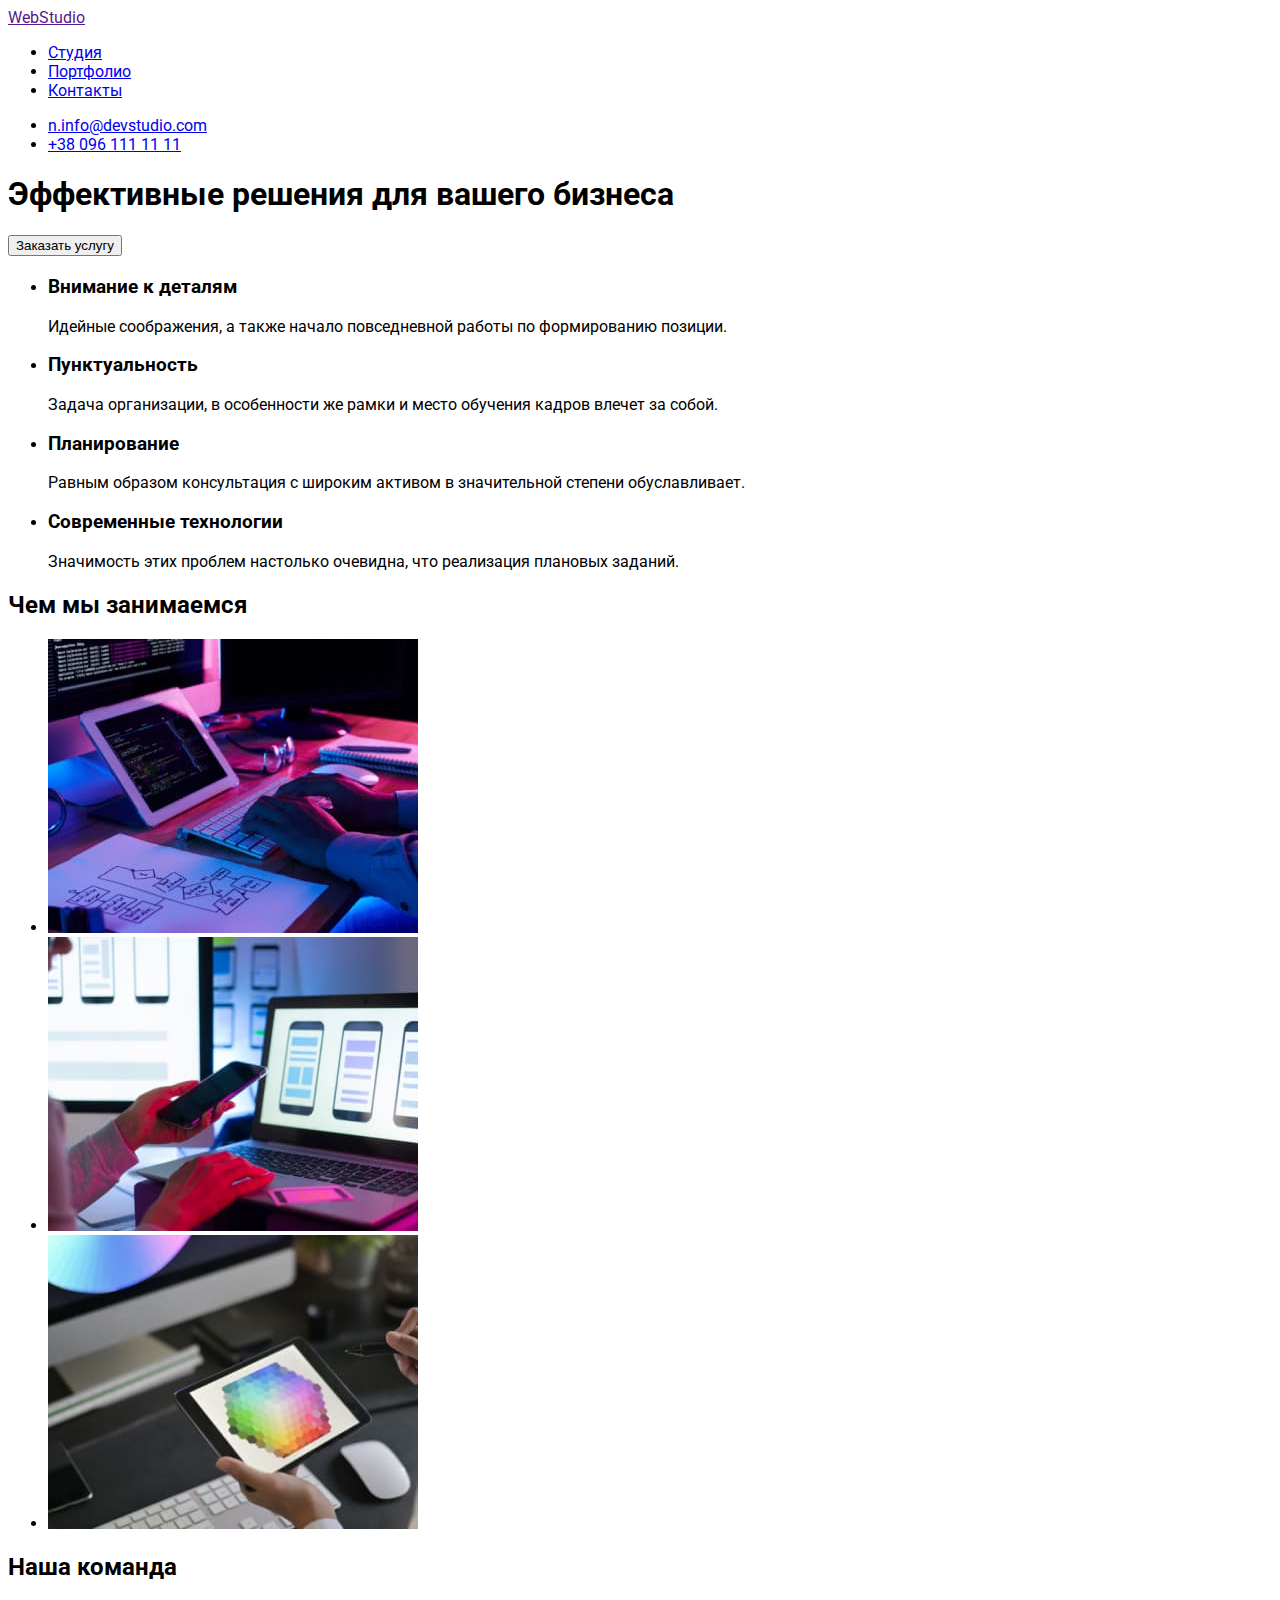
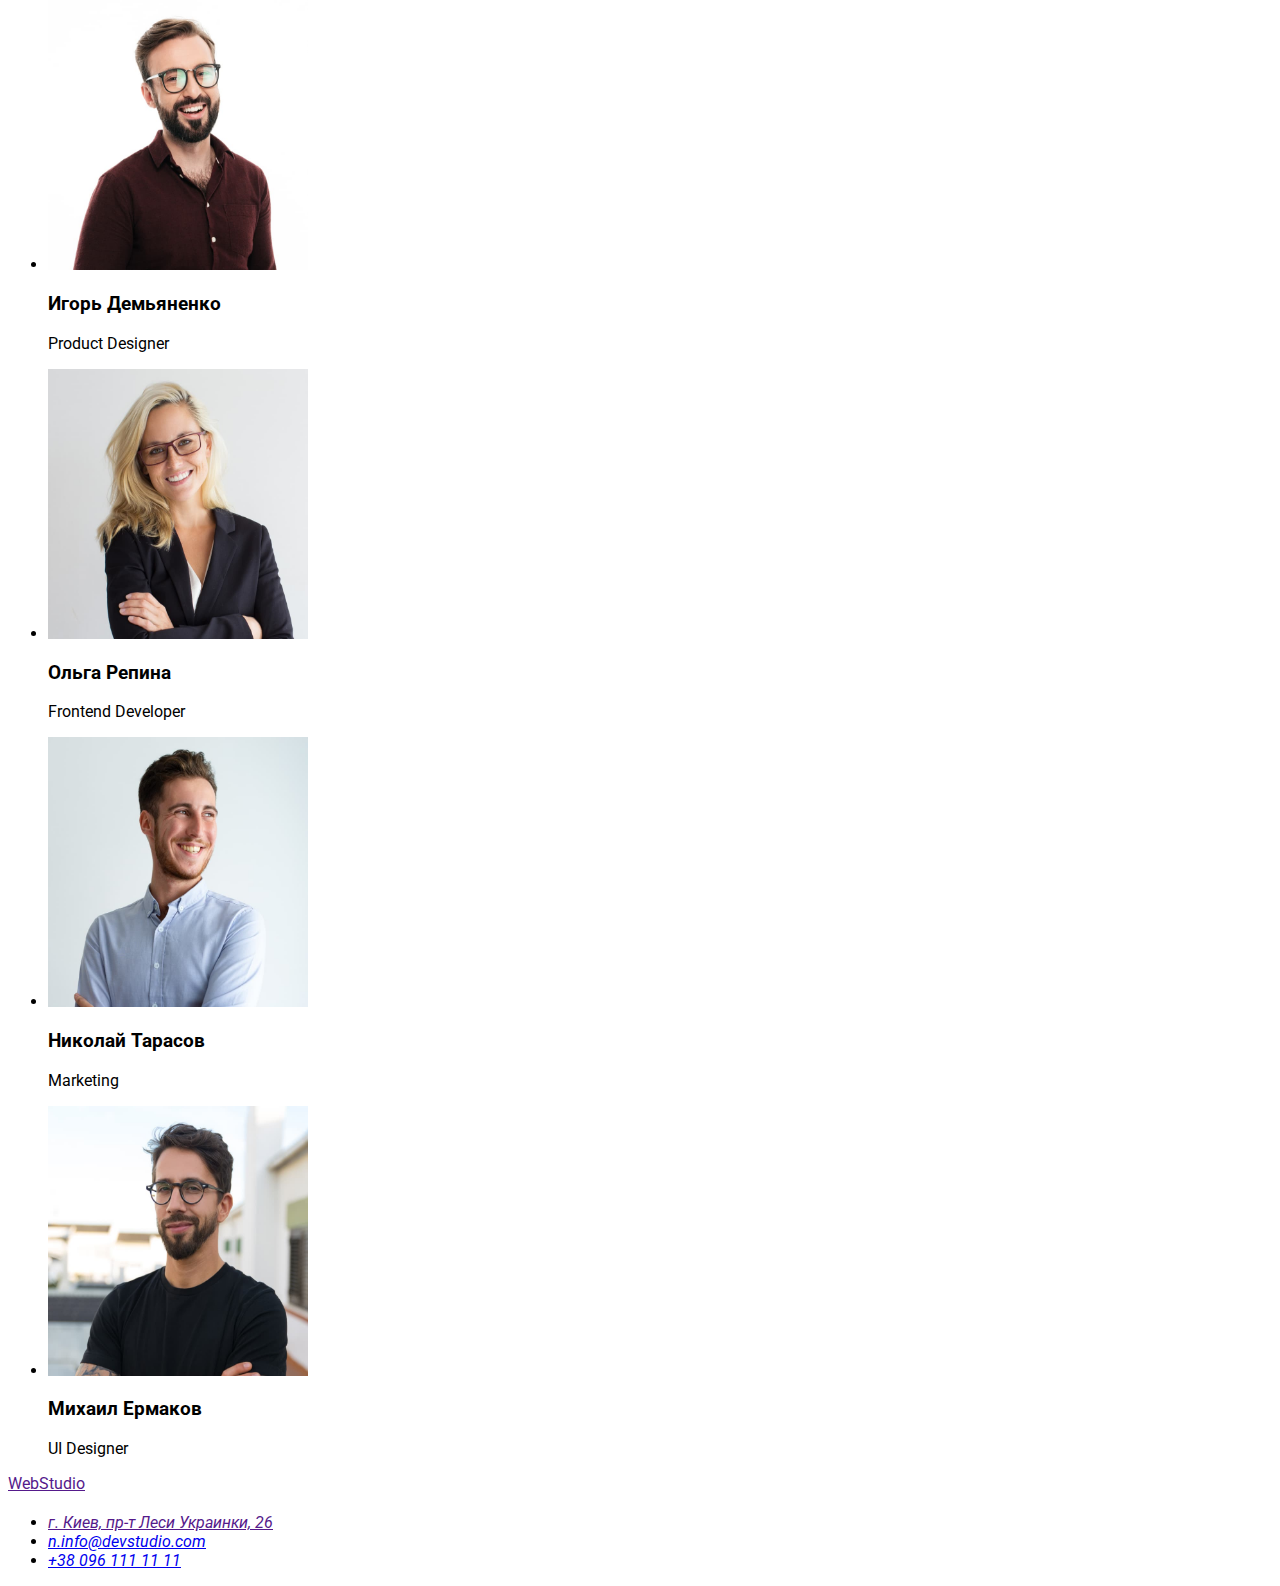
==== index.html @ 0b4335df "adds styles file and fonts" ====
<!DOCTYPE html>
<html lang="ru">
	<head>
		<meta charset="UTF-8" />
		<meta http-equiv="X-UA-Compatible" content="IE=edge" />
		<meta name="viewport" content="width=device-width, initial-scale=1.0" />
		<title>WebStudio</title>
		<link rel="stylesheet" href="./css/styles.css" />
		<link rel="preconnect" href="https://fonts.googleapis.com" />
		<link rel="preconnect" href="https://fonts.gstatic.com" crossorigin />
		<link
			href="https://fonts.googleapis.com/css2?family=Raleway:wght@700&family=Roboto:wght@400;500;700;900&display=swap"
			rel="stylesheet"
		/>
	</head>
	<body>
		<header>
			<nav>
				<a href="">WebStudio</a>
				<ul class="site-nav">
					<li><a href="#studio">Студия</a></li>
					<li><a href="#portfolio">Портфолио</a></li>
					<li><a href="#contacts">Контакты</a></li>
				</ul>
			</nav>
			<ul>
				<li><a href="mailto:info@devstudio.com">n.info@devstudio.com</a></li>
				<li><a href="tel:++380961111111">+38 096 111 11 11</a></li>
			</ul>
		</header>
		<main>
			<section>
				<h1>Эффективные решения для вашего бизнеса</h1>
				<button type="button">Заказать услугу</button>
			</section>
			<section id="studio">
				<h2><!--Наши преимущества--></h2>
				<ul>
					<li>
						<h3>Внимание к деталям</h3>
						<p>Идейные соображения, а также начало повседневной работы по формированию позиции.</p>
					</li>
					<li>
						<h3>Пунктуальность</h3>
						<p>Задача организации, в особенности же рамки и место обучения кадров влечет за собой.</p>
					</li>
					<li>
						<h3>Планирование</h3>
						<p>Равным образом консультация с широким активом в значительной степени обуславливает.</p>
					</li>
					<li>
						<h3>Современные технологии</h3>
						<p>Значимость этих проблем настолько очевидна, что реализация плановых заданий.</p>
					</li>
				</ul>
			</section>
			<section id="portfolio">
				<h2>Чем мы занимаемся</h2>
				<ul>
					<li>
						<img
							width="370"
							height="294"
							src="./images/img_what_are_we_doing_1.jpg"
							alt="рабочий процесс за планшетом с клавиатурой"
						/>
					</li>
					<li>
						<img
							width="370"
							height="294"
							src="./images/img_what_are_we_doing_2.jpg"
							alt="рабочий процесс со смартфоном и ноутбуком"
						/>
					</li>
					<li>
						<img
							width="370"
							height="294"
							src="./images/img_what_are_we_doing_3.jpg"
							alt="рабочий процесс за планшетом со стилусом"
						/>
					</li>
				</ul>
			</section>
			<section>
				<h2>Наша команда</h2>
				<ul>
					<li>
						<img width="260" height="270" src="./images/img_our_team_1.jpg" alt="фото Игоря Демьяненка" />
						<h3>Игорь Демьяненко</h3>
						<p lang="en">Product Designer</p>
					</li>
					<li>
						<img width="260" height="270" src="./images/img_our_team_2.jpg" alt="фото Ольги Репиной" />
						<h3>Ольга Репина</h3>
						<p lang="en">Frontend Developer</p>
					</li>
					<li>
						<img width="260" height="270" src="./images/img_our_team_3.jpg" alt="фото Николая Тарасова" />
						<h3>Николай Тарасов</h3>
						<p lang="en">Marketing</p>
					</li>
					<li>
						<img width="260" height="270" src="./images/img_our_team_4.jpg" alt="фото Михаила Ермакова" />
						<h3>Михаил Ермаков</h3>
						<p lang="en">UI Designer</p>
					</li>
				</ul>
			</section>
		</main>
		<footer>
			<a href="">WebStudio</a>
			<h2><!--Контакты--></h2>
			<address id="contacts">
				<ul>
					<li><a href="">г. Киев, пр-т Леси Украинки, 26</a></li>
					<li><a href="mailto:info@devstudio.com">n.info@devstudio.com</a></li>
					<li><a href="tel:+380961111111">+38 096 111 11 11</a></li>
				</ul>
			</address>
		</footer>
	</body>
</html>
---- css/styles.css ----
.site-nav a {
}
.site-nav a:hover,
.site-nav a:focus {
}
body {
	font-family: roboto, sans-serif;
}
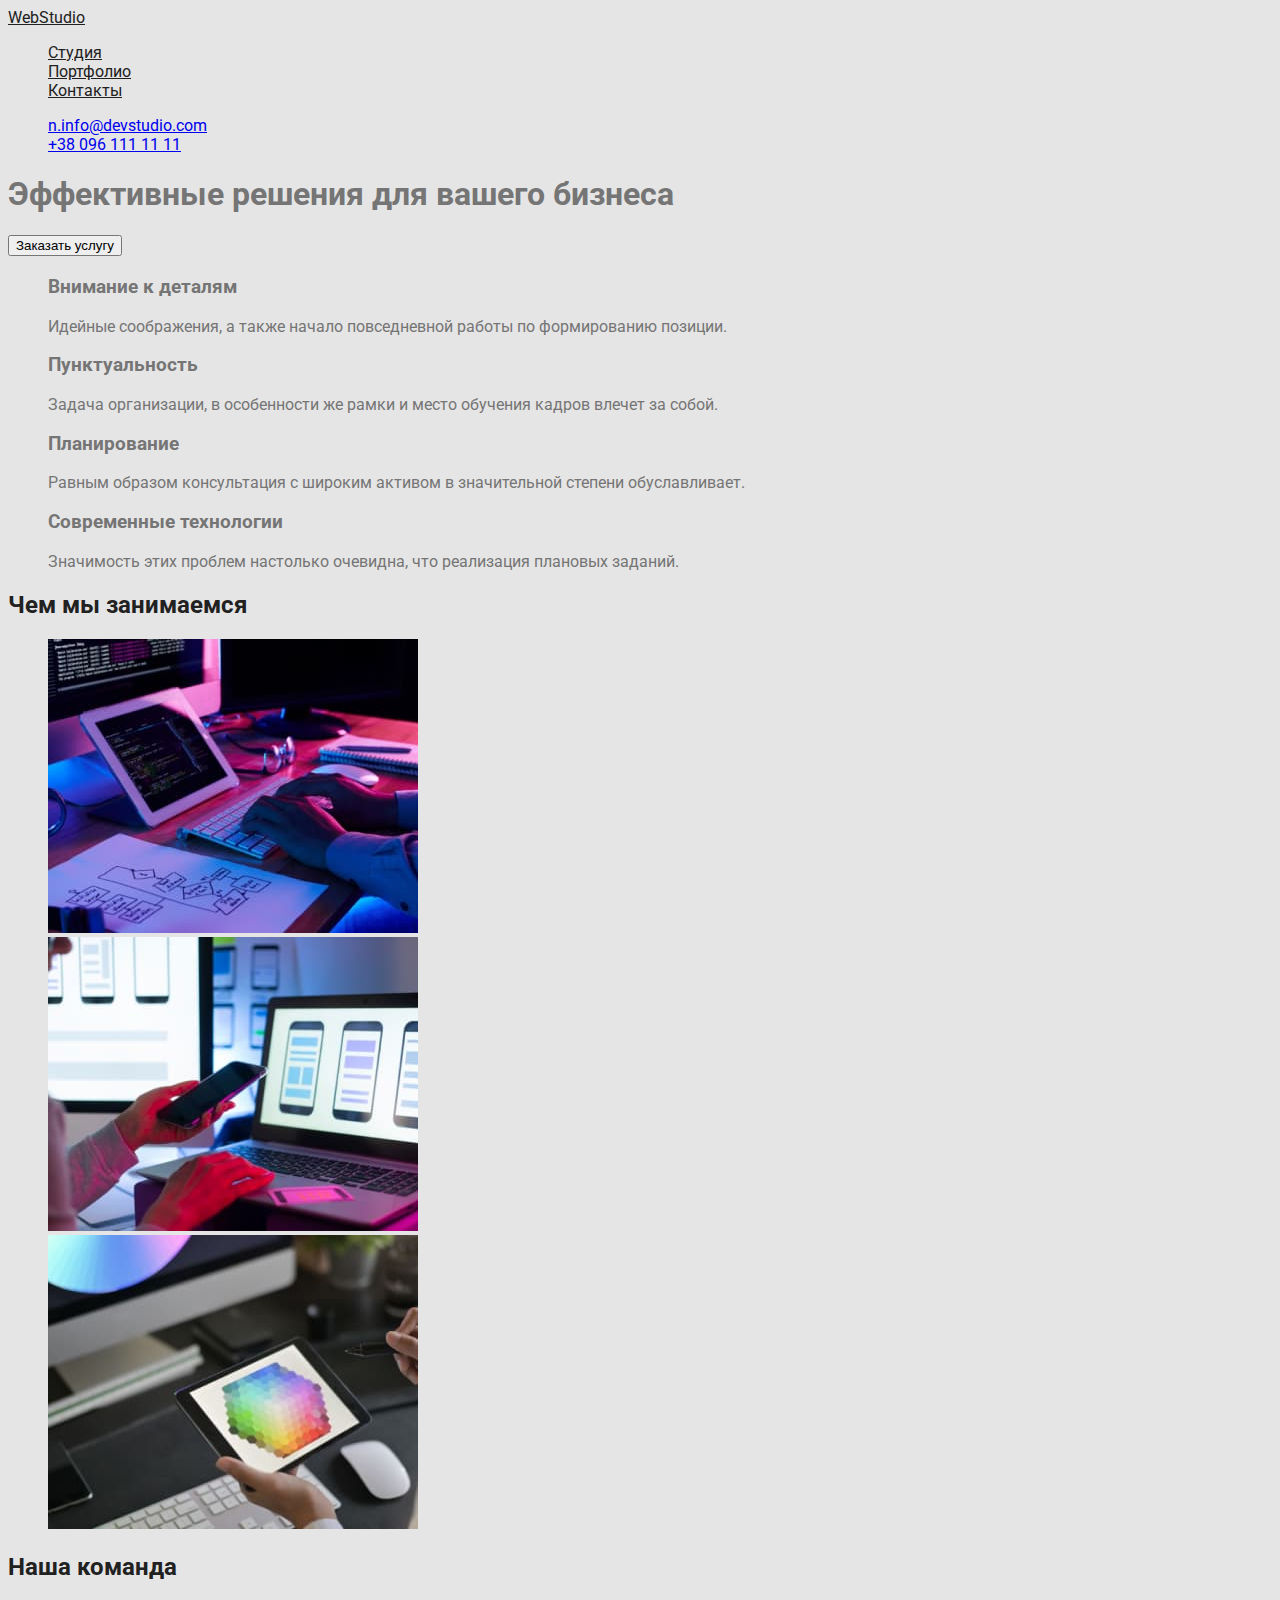
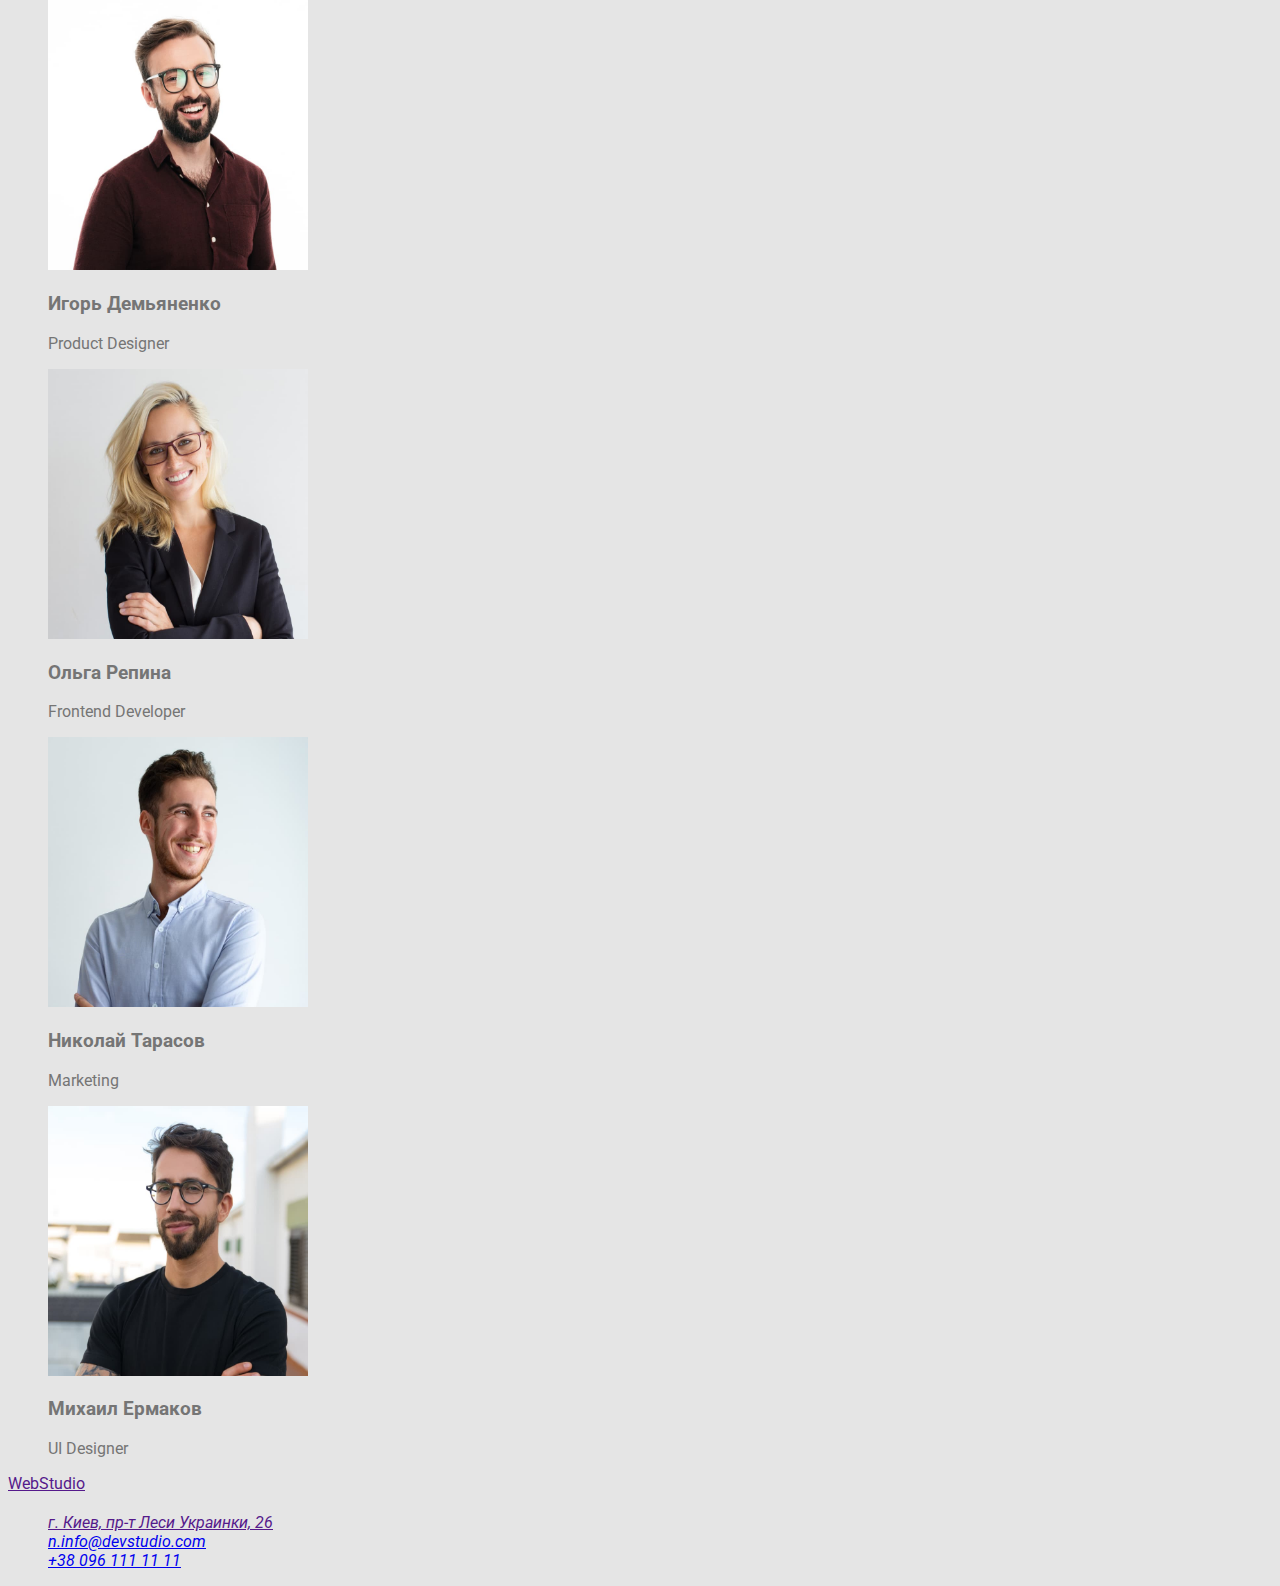
==== commit 3b4552c4: "adds portfolio and some styles" ====
--- a/index.html
+++ b/index.html
@@ -15,7 +15,7 @@
 	</head>
 	<body>
 		<header>
-			<nav>
+			<nav class="site-nav">
 				<a href="">WebStudio</a>
 				<ul class="site-nav">
 					<li><a href="#studio">Студия</a></li>
@@ -34,7 +34,7 @@
 				<button type="button">Заказать услугу</button>
 			</section>
 			<section id="studio">
-				<h2><!--Наши преимущества--></h2>
+				<h2 class="section-title"><!--Наши преимущества--></h2>
 				<ul>
 					<li>
 						<h3>Внимание к деталям</h3>
@@ -55,7 +55,7 @@
 				</ul>
 			</section>
 			<section id="portfolio">
-				<h2>Чем мы занимаемся</h2>
+				<h2 class="section-title">Чем мы занимаемся</h2>
 				<ul>
 					<li>
 						<img
@@ -84,7 +84,7 @@
 				</ul>
 			</section>
 			<section>
-				<h2>Наша команда</h2>
+				<h2 class="section-title">Наша команда</h2>
 				<ul>
 					<li>
 						<img width="260" height="270" src="./images/img_our_team_1.jpg" alt="фото Игоря Демьяненка" />
@@ -111,7 +111,7 @@
 		</main>
 		<footer>
 			<a href="">WebStudio</a>
-			<h2><!--Контакты--></h2>
+			<h2 class="section-title"><!--Контакты--></h2>
 			<address id="contacts">
 				<ul>
 					<li><a href="">г. Киев, пр-т Леси Украинки, 26</a></li>
--- a/css/styles.css
+++ b/css/styles.css
@@ -1,8 +1,26 @@
-.site-nav a {
+.site-nav a {color: #212121;
 }
 .site-nav a:hover,
-.site-nav a:focus {
+.site-nav a:focus {color: #2196F3;
 }
 body {
 	font-family: roboto, sans-serif;
+	background-color: #e5e5e5;
+	color: #757575;
 }
+ul {
+	list-style: none;
+}
+.section-title {color: #212121;}
+
+/* 
+Кольорова палітра
+#000000
+#2196F3 акценти
+#212121 текст h2 h3
+#757575
+#FFFFFF
+rgba(255,255,255,0.6)
+*/
+<!--Site nav--> 
+
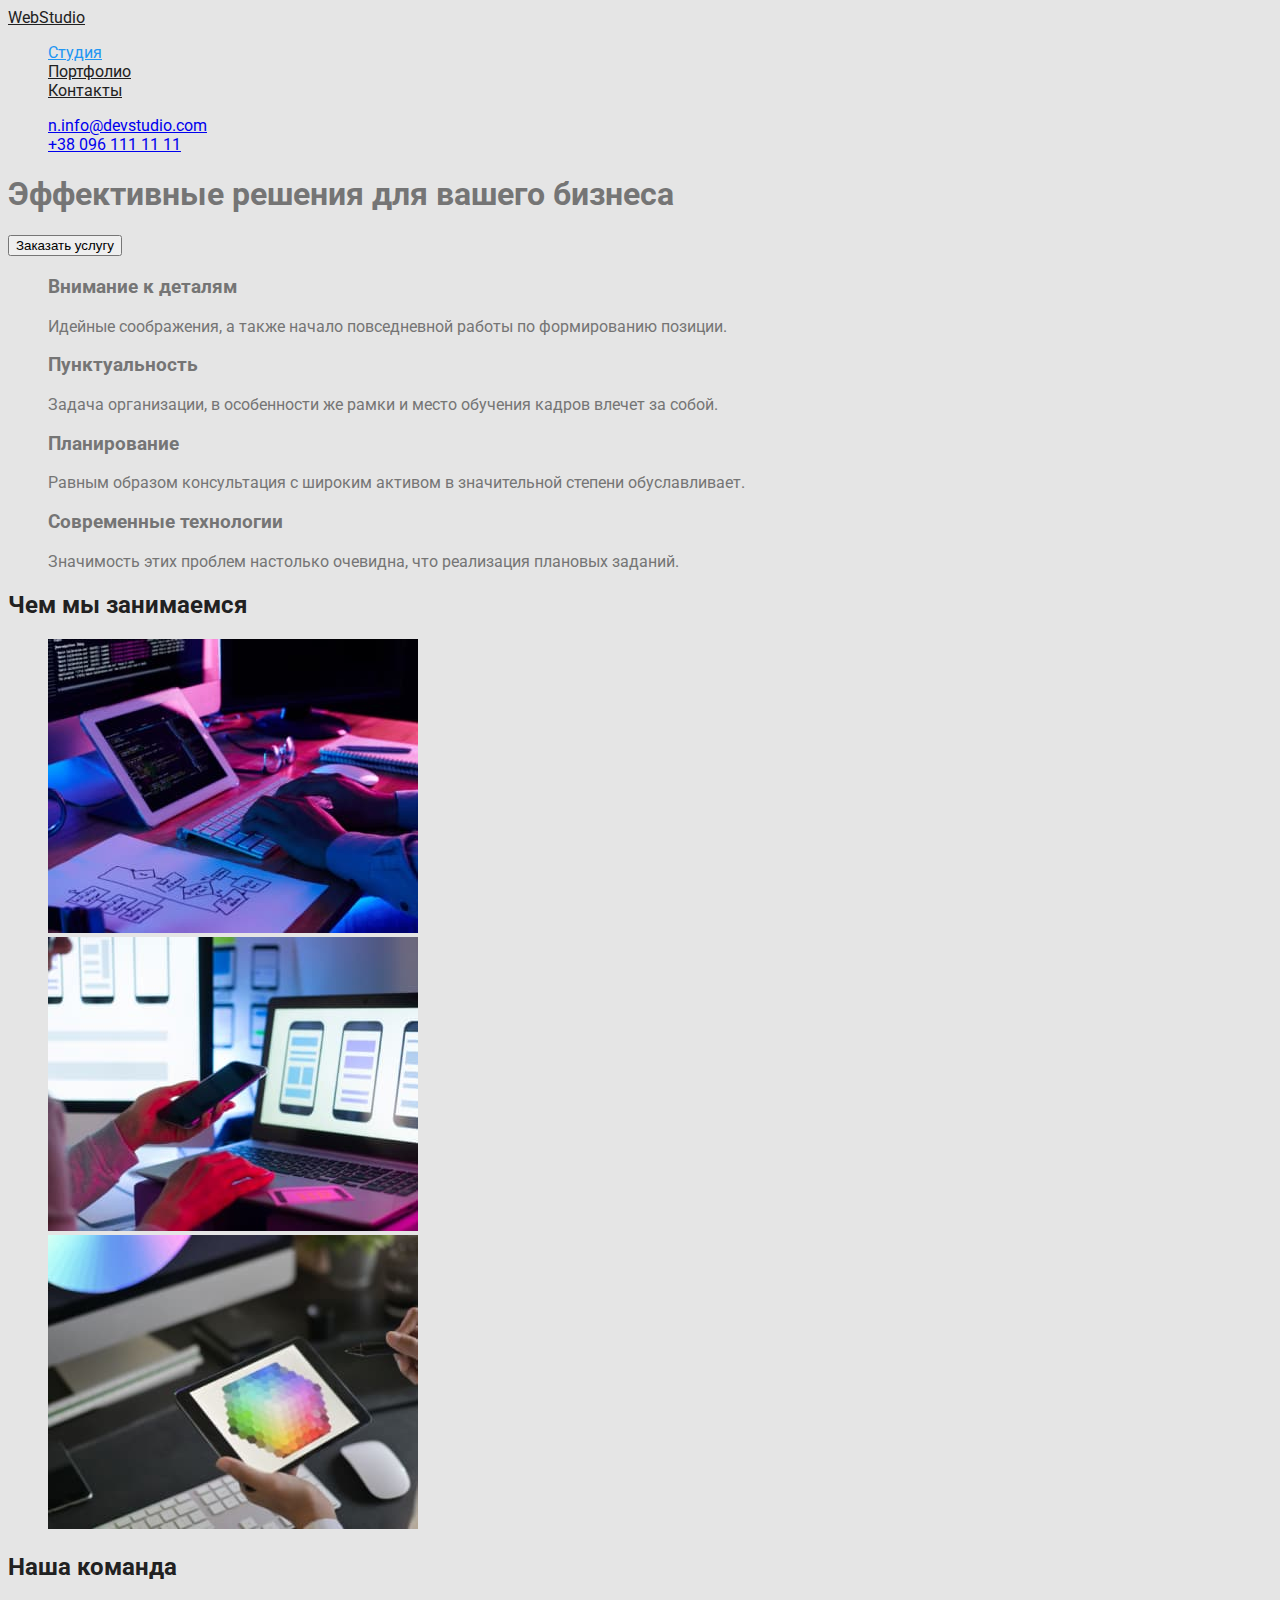
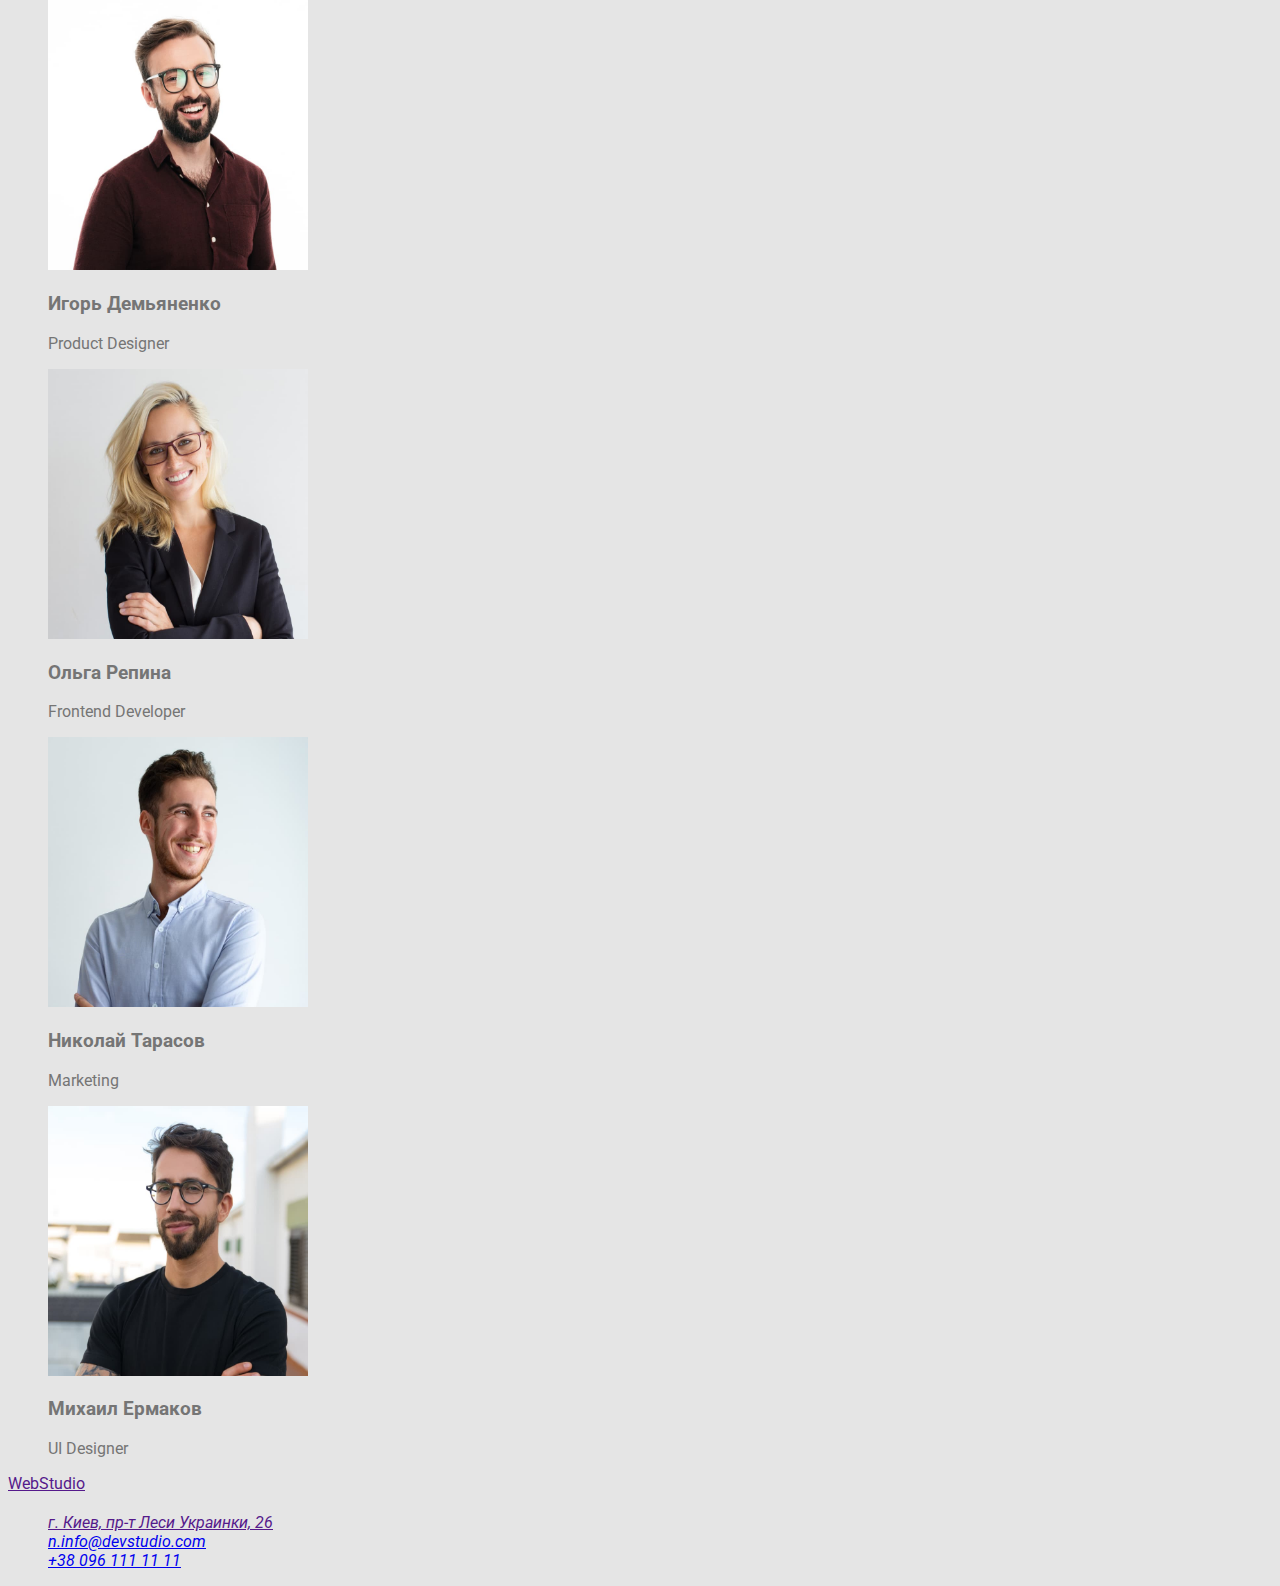
==== commit ceeac326: "adds images to portfolio" ====
--- a/index.html
+++ b/index.html
@@ -18,8 +18,8 @@
 			<nav class="site-nav">
 				<a href="">WebStudio</a>
 				<ul class="site-nav">
-					<li><a href="#studio">Студия</a></li>
-					<li><a href="#portfolio">Портфолио</a></li>
+					<li><a href="#studio" class="link current">Студия</a></li>
+					<li><a href="./portfolio.html">Портфолио</a></li>
 					<li><a href="#contacts">Контакты</a></li>
 				</ul>
 			</nav>
@@ -54,7 +54,7 @@
 					</li>
 				</ul>
 			</section>
-			<section id="portfolio">
+			<section>
 				<h2 class="section-title">Чем мы занимаемся</h2>
 				<ul>
 					<li>
--- a/css/styles.css
+++ b/css/styles.css
@@ -3,6 +3,7 @@
 .site-nav a:hover,
 .site-nav a:focus {color: #2196F3;
 }
+.site-nav .link.current {color: #2196F3}
 body {
 	font-family: roboto, sans-serif;
 	background-color: #e5e5e5;
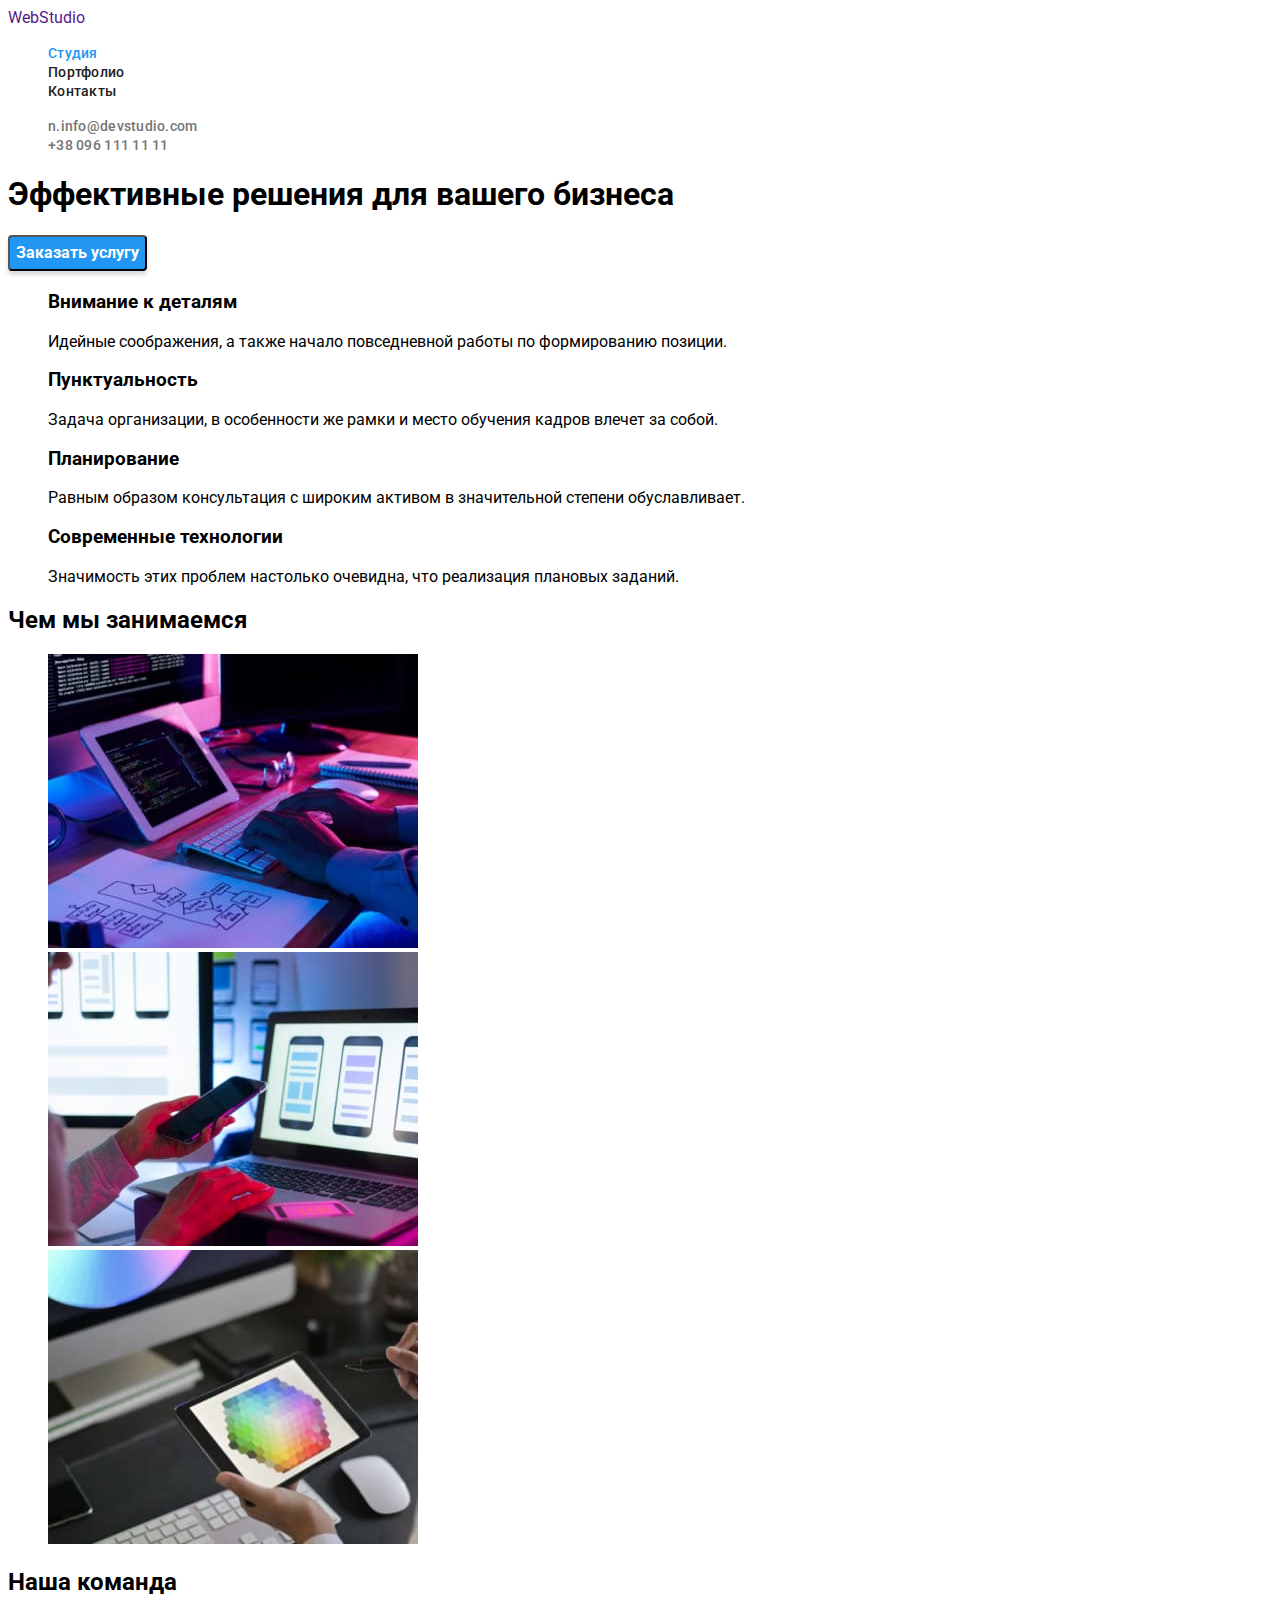
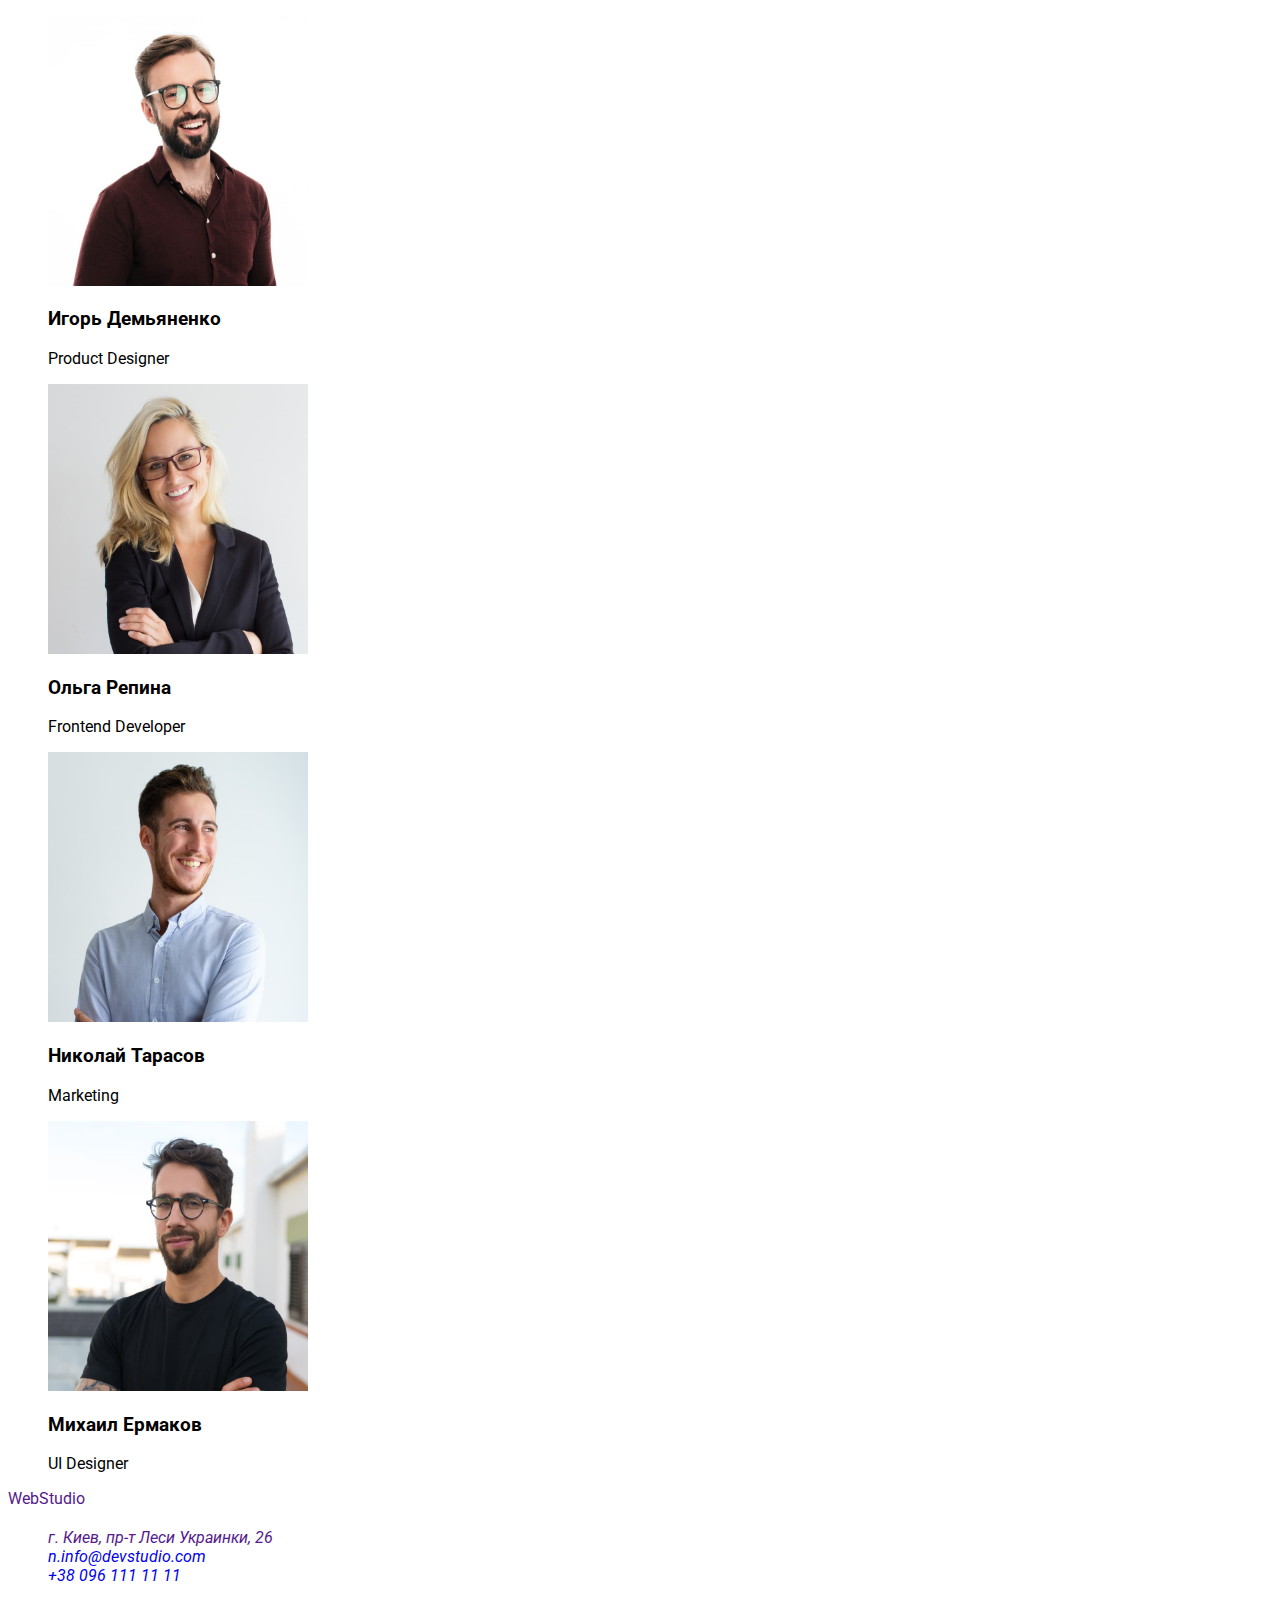
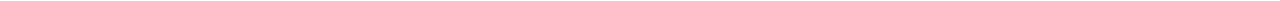
==== commit 3cca3a4d: "adds variables" ====
--- a/index.html
+++ b/index.html
@@ -14,28 +14,28 @@
 		/>
 	</head>
 	<body>
-		<header>
-			<nav class="site-nav">
-				<a href="">WebStudio</a>
-				<ul class="site-nav">
-					<li><a href="#studio" class="link current">Студия</a></li>
-					<li><a href="./portfolio.html">Портфолио</a></li>
-					<li><a href="#contacts">Контакты</a></li>
+		<header class="header">
+			<nav class="header-nav">
+				<a class="header-logo link" href="">WebStudio</a>
+				<ul class="header-list list">
+					<li class="header-item"><a href="#studio" class="header-link link current">Студия</a></li>
+					<li class="header-item"><a href="./portfolio.html" class="header-link link">Портфолио</a></li>
+					<li class="header-item"><a href="#contacts" class="header-link link">Контакты</a></li>
 				</ul>
 			</nav>
-			<ul>
-				<li><a href="mailto:info@devstudio.com">n.info@devstudio.com</a></li>
-				<li><a href="tel:++380961111111">+38 096 111 11 11</a></li>
+			<ul class="list">
+				<li><a href="mailto:info@devstudio.com" class="header-contact link">n.info@devstudio.com</a></li>
+				<li><a href="tel:++380961111111" class="header-contact link">+38 096 111 11 11</a></li>
 			</ul>
 		</header>
 		<main>
 			<section>
 				<h1>Эффективные решения для вашего бизнеса</h1>
-				<button type="button">Заказать услугу</button>
+				<button type="button" class="button">Заказать услугу</button>
 			</section>
 			<section id="studio">
 				<h2 class="section-title"><!--Наши преимущества--></h2>
-				<ul>
+				<ul class="list">
 					<li>
 						<h3>Внимание к деталям</h3>
 						<p>Идейные соображения, а также начало повседневной работы по формированию позиции.</p>
@@ -56,7 +56,7 @@
 			</section>
 			<section>
 				<h2 class="section-title">Чем мы занимаемся</h2>
-				<ul>
+				<ul class="list">
 					<li>
 						<img
 							width="370"
@@ -85,7 +85,7 @@
 			</section>
 			<section>
 				<h2 class="section-title">Наша команда</h2>
-				<ul>
+				<ul class="list">
 					<li>
 						<img width="260" height="270" src="./images/img_our_team_1.jpg" alt="фото Игоря Демьяненка" />
 						<h3>Игорь Демьяненко</h3>
@@ -110,13 +110,13 @@
 			</section>
 		</main>
 		<footer>
-			<a href="">WebStudio</a>
+			<a href="" class="link">WebStudio</a>
 			<h2 class="section-title"><!--Контакты--></h2>
 			<address id="contacts">
-				<ul>
-					<li><a href="">г. Киев, пр-т Леси Украинки, 26</a></li>
-					<li><a href="mailto:info@devstudio.com">n.info@devstudio.com</a></li>
-					<li><a href="tel:+380961111111">+38 096 111 11 11</a></li>
+				<ul class="list">
+					<li><a href="" class="link">г. Киев, пр-т Леси Украинки, 26</a></li>
+					<li><a href="mailto:info@devstudio.com" class="link">n.info@devstudio.com</a></li>
+					<li><a href="tel:+380961111111" class="link">+38 096 111 11 11</a></li>
 				</ul>
 			</address>
 		</footer>
--- a/css/styles.css
+++ b/css/styles.css
@@ -1,27 +1,66 @@
-.site-nav a {color: #212121;
+:root {
+	--accent-color: #2196f3;
+	--title-color: #212121;
+	--text-color: #757575;
+	--logo-color: #000000;
+	--contacts-color: rgba(255, 255, 255, 0.6);
+	--first-light-color: #ffffff;
+	--second-light-color: #f5f4fa;
+	--third-light-color: #e5e5e5;
+	/* можна менше, фони не додаємо */
 }
-.site-nav a:hover,
-.site-nav a:focus {color: #2196F3;
+
+body {
+	font-family: "Roboto", sans-serif;
 }
-.site-nav .link.current {color: #2196F3}
-body {
-	font-family: roboto, sans-serif;
-	background-color: #e5e5e5;
+.list {
+	list-style: none;
+}
+.link {
+	text-decoration: none;
+}
+.header {
+	background-color: #ffffff;
+}
+.header-link,
+.header-contact {
+	font-weight: 500;
+	font-size: 14px;
+	line-height: 1.14;
+	letter-spacing: 0.02em;
+}
+
+.header-link {
+	color: #212121;
+}
+.header-contact {
 	color: #757575;
 }
-ul {
-	list-style: none;
+
+.header-link.current {
+	color: #2196f3;
 }
-.section-title {color: #212121;}
 
-/* 
-Кольорова палітра
-#000000
-#2196F3 акценти
-#212121 текст h2 h3
-#757575
-#FFFFFF
-rgba(255,255,255,0.6)
-*/
-<!--Site nav--> 
+.header-link:hover,
+.header-link:focus,
+.header-contact:hover,
+.header-contact:focus {
+	color: #2196f3;
+}
+.button {
+	font-family: inherit;
+	font-weight: 700;
+	font-size: 16px;
+	line-height: 1.88;
+	color: #ffffff;
 
+	background: #2196f3;
+	box-shadow: 0px 4px 4px rgba(0, 0, 0, 0.15);
+	border-radius: 4px;
+}
+
+/* .logo { 
+	color: #2196F3
+}*/
+
+/* .section-title {color: #212121;} */
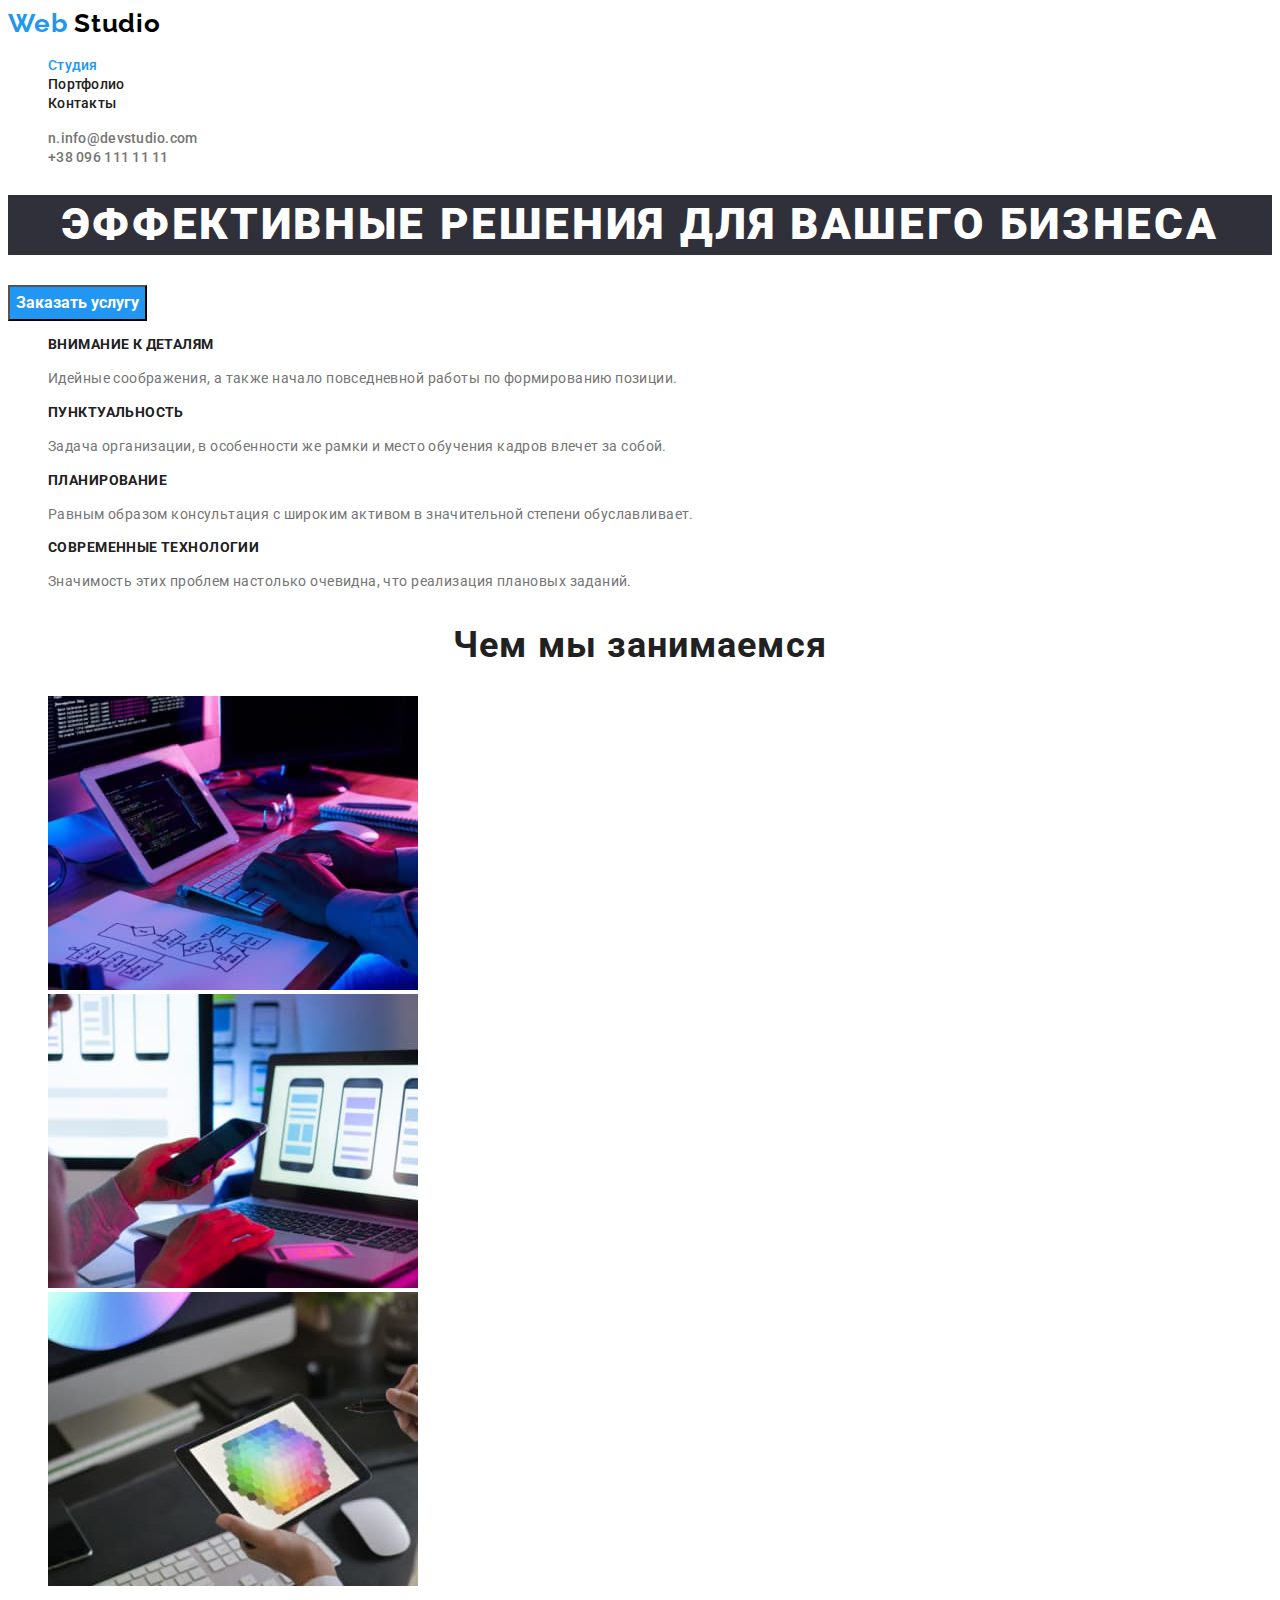
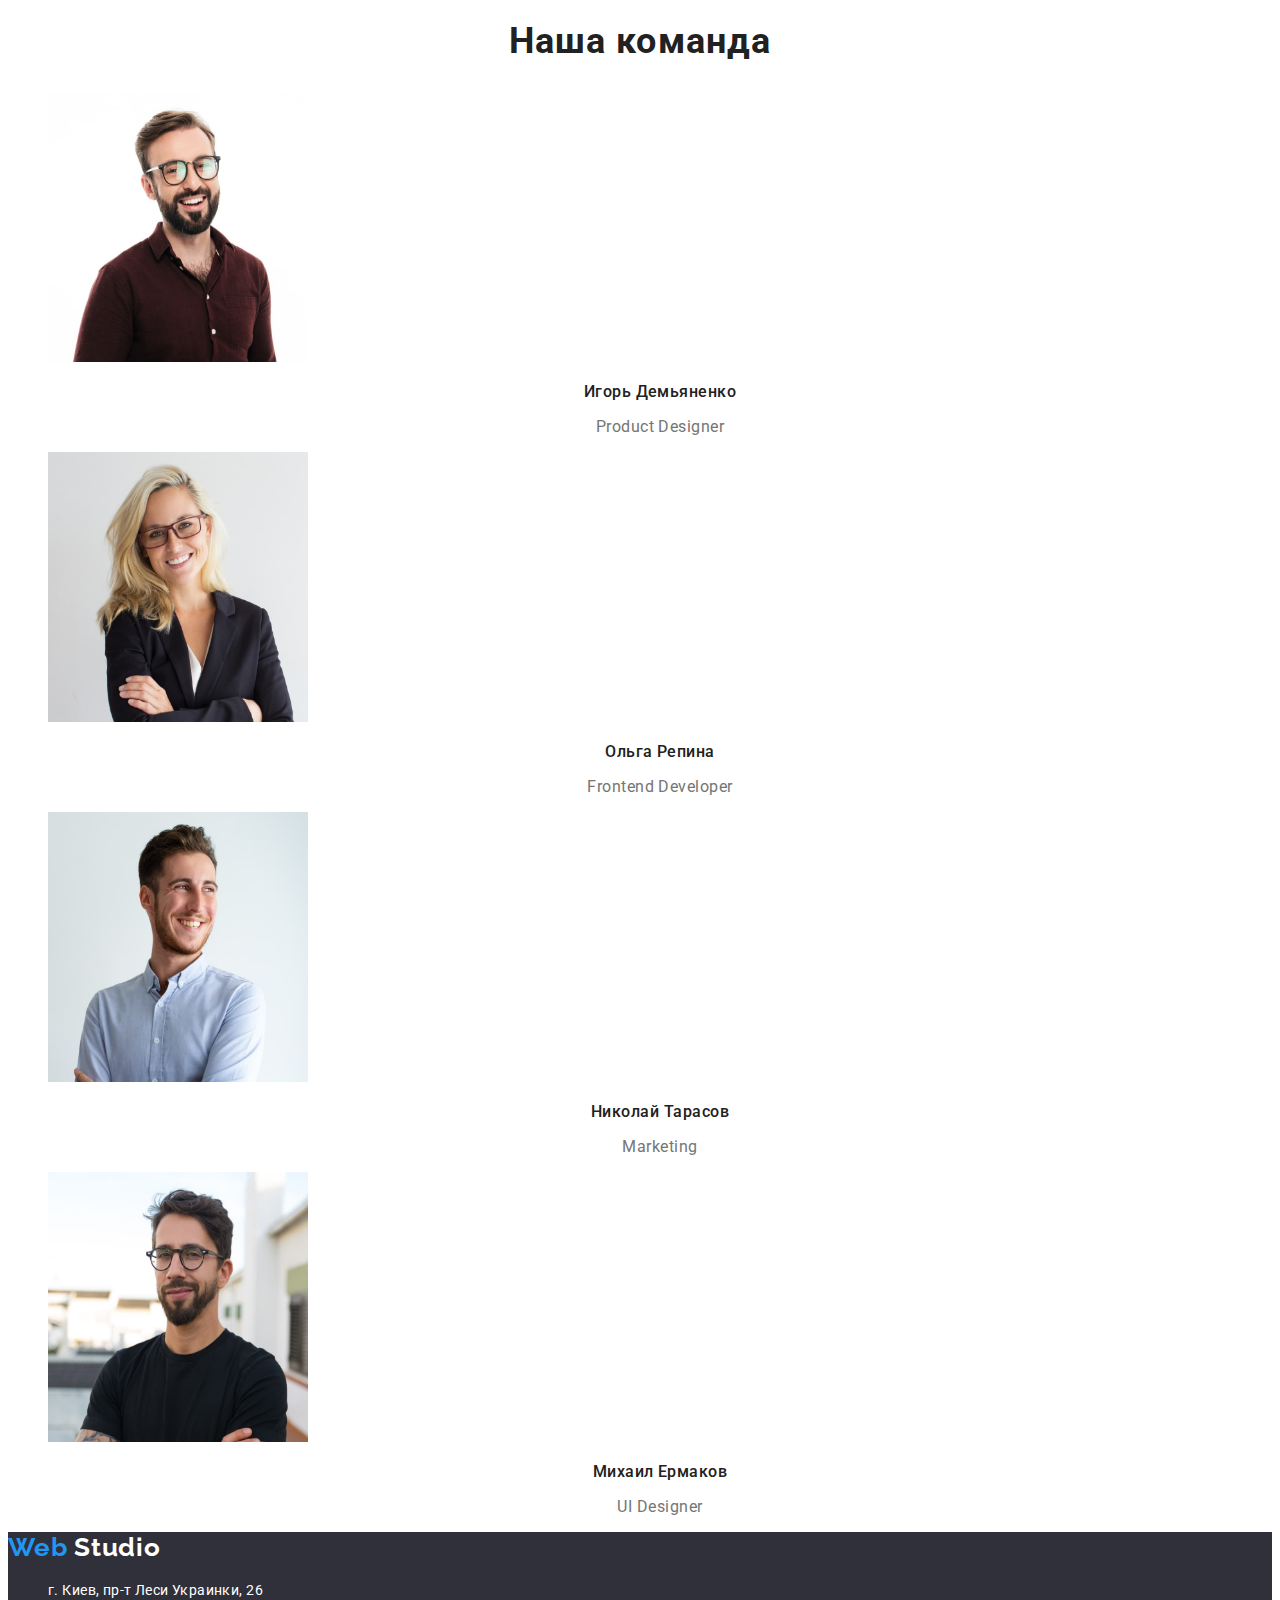
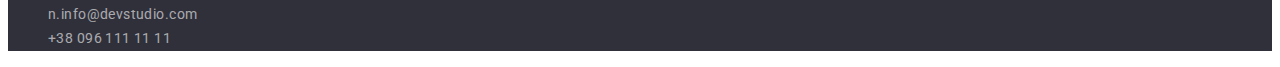
==== commit 1d06077b: "adds all font styles" ====
--- a/index.html
+++ b/index.html
@@ -16,11 +16,14 @@
 	<body>
 		<header class="header">
 			<nav class="header-nav">
-				<a class="header-logo link" href="">WebStudio</a>
+				<a class="logo link" href="">
+					Web
+					<span class="header-logo">Studio</span>
+				</a>
 				<ul class="header-list list">
-					<li class="header-item"><a href="#studio" class="header-link link current">Студия</a></li>
+					<li class="header-item"><a href="" class="header-link link current">Студия</a></li>
 					<li class="header-item"><a href="./portfolio.html" class="header-link link">Портфолио</a></li>
-					<li class="header-item"><a href="#contacts" class="header-link link">Контакты</a></li>
+					<li class="header-item"><a href="" class="header-link link">Контакты</a></li>
 				</ul>
 			</nav>
 			<ul class="list">
@@ -30,27 +33,33 @@
 		</header>
 		<main>
 			<section>
-				<h1>Эффективные решения для вашего бизнеса</h1>
-				<button type="button" class="button">Заказать услугу</button>
+				<h1 class="hero-title">Эффективные решения для вашего бизнеса</h1>
+				<button type="button" class="button pointer">Заказать услугу</button>
 			</section>
-			<section id="studio">
-				<h2 class="section-title"><!--Наши преимущества--></h2>
+			<section>
+				<h2 class="section-title visually-hidden">Наши преимущества</h2>
 				<ul class="list">
 					<li>
-						<h3>Внимание к деталям</h3>
-						<p>Идейные соображения, а также начало повседневной работы по формированию позиции.</p>
+						<h3 class="benefits-title third-title">Внимание к деталям</h3>
+						<p class="benefits-text">
+							Идейные соображения, а также начало повседневной работы по формированию позиции.
+						</p>
 					</li>
 					<li>
-						<h3>Пунктуальность</h3>
-						<p>Задача организации, в особенности же рамки и место обучения кадров влечет за собой.</p>
+						<h3 class="benefits-title third-title">Пунктуальность</h3>
+						<p class="benefits-text">
+							Задача организации, в особенности же рамки и место обучения кадров влечет за собой.
+						</p>
 					</li>
 					<li>
-						<h3>Планирование</h3>
-						<p>Равным образом консультация с широким активом в значительной степени обуславливает.</p>
+						<h3 class="benefits-title third-title">Планирование</h3>
+						<p class="benefits-text">
+							Равным образом консультация с широким активом в значительной степени обуславливает.
+						</p>
 					</li>
 					<li>
-						<h3>Современные технологии</h3>
-						<p>Значимость этих проблем настолько очевидна, что реализация плановых заданий.</p>
+						<h3 class="benefits-title third-title">Современные технологии</h3>
+						<p class="benefits-text">Значимость этих проблем настолько очевидна, что реализация плановых заданий.</p>
 					</li>
 				</ul>
 			</section>
@@ -88,35 +97,37 @@
 				<ul class="list">
 					<li>
 						<img width="260" height="270" src="./images/img_our_team_1.jpg" alt="фото Игоря Демьяненка" />
-						<h3>Игорь Демьяненко</h3>
-						<p lang="en">Product Designer</p>
+						<h3 class="team-title third-title">Игорь Демьяненко</h3>
+						<p lang="en" class="team-text">Product Designer</p>
 					</li>
 					<li>
 						<img width="260" height="270" src="./images/img_our_team_2.jpg" alt="фото Ольги Репиной" />
-						<h3>Ольга Репина</h3>
-						<p lang="en">Frontend Developer</p>
+						<h3 class="team-title third-title">Ольга Репина</h3>
+						<p lang="en" class="team-text">Frontend Developer</p>
 					</li>
 					<li>
 						<img width="260" height="270" src="./images/img_our_team_3.jpg" alt="фото Николая Тарасова" />
-						<h3>Николай Тарасов</h3>
-						<p lang="en">Marketing</p>
+						<h3 class="team-title third-title">Николай Тарасов</h3>
+						<p lang="en" class="team-text">Marketing</p>
 					</li>
 					<li>
 						<img width="260" height="270" src="./images/img_our_team_4.jpg" alt="фото Михаила Ермакова" />
-						<h3>Михаил Ермаков</h3>
-						<p lang="en">UI Designer</p>
+						<h3 class="team-title third-title">Михаил Ермаков</h3>
+						<p lang="en" class="team-text">UI Designer</p>
 					</li>
 				</ul>
 			</section>
 		</main>
-		<footer>
-			<a href="" class="link">WebStudio</a>
-			<h2 class="section-title"><!--Контакты--></h2>
+		<footer class="footer">
+			<a href="" class="logo link">
+				Web
+				<span class="footer-logo">Studio</span>
+			</a>
 			<address id="contacts">
 				<ul class="list">
-					<li><a href="" class="link">г. Киев, пр-т Леси Украинки, 26</a></li>
-					<li><a href="mailto:info@devstudio.com" class="link">n.info@devstudio.com</a></li>
-					<li><a href="tel:+380961111111" class="link">+38 096 111 11 11</a></li>
+					<li><a href="" class="link footer-adress">г. Киев, пр-т Леси Украинки, 26</a></li>
+					<li><a href="mailto:info@devstudio.com" class="link footer-contacts">n.info@devstudio.com</a></li>
+					<li><a href="tel:+380961111111" class="link footer-contacts">+38 096 111 11 11</a></li>
 				</ul>
 			</address>
 		</footer>
--- a/css/styles.css
+++ b/css/styles.css
@@ -1,17 +1,21 @@
 :root {
 	--accent-color: #2196f3;
-	--title-color: #212121;
+	--first-title-color: #ffffff;
+	--second-title-color: #212121;
+	--first-btn-color: #ffffff;
+	--second-btn-color: #212121;
 	--text-color: #757575;
 	--logo-color: #000000;
 	--contacts-color: rgba(255, 255, 255, 0.6);
 	--first-light-color: #ffffff;
 	--second-light-color: #f5f4fa;
 	--third-light-color: #e5e5e5;
-	/* можна менше, фони не додаємо */
+	--dark-color: #2f303a;
 }
 
 body {
 	font-family: "Roboto", sans-serif;
+	color: var(--text-color);
 }
 .list {
 	list-style: none;
@@ -19,8 +23,51 @@
 .link {
 	text-decoration: none;
 }
+
+.visually-hidden {
+	position: absolute;
+	white-space: nowrap;
+	width: 1px;
+	height: 1px;
+	overflow: hidden;
+	border: 0;
+	padding: 0;
+	clip: rect(0 0 0 0);
+	clip-path: inset(50%);
+	margin: -1px;
+}
+
+.section-title {
+	font-weight: 700;
+	font-size: 36px;
+	line-height: 1.17;
+	text-align: center;
+	letter-spacing: 0.03em;
+	color: var(--second-title-color);
+}
+
+.third-title {
+	color: var(--second-title-color);
+}
+
+.logo {
+	font-family: "Raleway", sans-serif;
+	font-weight: 700;
+	font-size: 26px;
+	line-height: 1.19;
+	letter-spacing: 0.03em;
+	color: var(--accent-color);
+}
+.pointer {
+	cursor: pointer;
+}
+
+/* ------------------------HEADER-------------------------- */
+.header-logo {
+	color: var(--logo-color);
+}
 .header {
-	background-color: #ffffff;
+	background-color: var(--first-light-color);
 }
 .header-link,
 .header-contact {
@@ -31,36 +78,130 @@
 }
 
 .header-link {
-	color: #212121;
+	color: var(--second-btn-color);
 }
 .header-contact {
-	color: #757575;
+	color: var(--text-color);
 }
 
 .header-link.current {
-	color: #2196f3;
+	color: var(--accent-color);
 }
 
 .header-link:hover,
 .header-link:focus,
 .header-contact:hover,
 .header-contact:focus {
-	color: #2196f3;
-}
+	color: var(--accent-color);
+}
+/* ------------------------HERO-------------------------- */
+.hero-title {
+	font-weight: 900;
+	font-size: 44px;
+	line-height: 1.36;
+	text-align: center;
+	letter-spacing: 0.06em;
+	text-transform: uppercase;
+	color: var(--first-title-color);
+	background: var(--dark-color);
+}
+
 .button {
 	font-family: inherit;
 	font-weight: 700;
 	font-size: 16px;
 	line-height: 1.88;
-	color: #ffffff;
-
-	background: #2196f3;
-	box-shadow: 0px 4px 4px rgba(0, 0, 0, 0.15);
-	border-radius: 4px;
-}
-
-/* .logo { 
-	color: #2196F3
-}*/
-
-/* .section-title {color: #212121;} */
+	color: var(--first-btn-color);
+	background: var(--accent-color);
+}
+
+/* ----------------------BENEFITS----------------------- */
+/* first title */
+
+.benefits-title {
+	font-size: 14px;
+	line-height: 1.14;
+	letter-spacing: 0.03em;
+	text-transform: uppercase;
+}
+
+.benefits-text {
+	font-size: 14px;
+	line-height: 1.71;
+	letter-spacing: 0.03em;
+}
+/* ----------------------OUR WORK----------------------- */
+/* ----------------------OUR TEAM----------------------- */
+.team-title {
+	font-weight: 500;
+	font-size: 16px;
+	line-height: 1.19;
+	text-align: center;
+	letter-spacing: 0.03em;
+}
+.team-text {
+	font-size: 16px;
+	line-height: 1.19;
+	text-align: center;
+	letter-spacing: 0.03em;
+}
+
+/* ------------------------FOOTER-------------------------- */
+
+.footer {
+	background: var(--dark-color);
+}
+.footer-logo {
+	color: var(--first-title-color);
+}
+.footer-adress {
+	font-family: inherit;
+	font-style: normal;
+	font-size: 14px;
+	line-height: 1.71;
+	letter-spacing: 0.03em;
+	color: var(--first-title-color);
+}
+
+.footer-contacts {
+	font-family: inherit;
+	font-style: normal;
+	font-size: 14px;
+	line-height: 1.71;
+	letter-spacing: 0.03em;
+	color: var(--contacts-color);
+}
+
+/* ------------------------FILTERS-------------------------- */
+.filter {
+	font-family: inherit;
+	font-weight: 500;
+	font-size: 16px;
+	line-height: 1.62;
+	letter-spacing: 0.03em;
+	color: var(--second-btn-color);
+}
+
+.filter:hover,
+.filter:focus {
+	color: var(--first-btn-color);
+	background: var(--accent-color);
+}
+/* -----------------------OUR WORKS------------------------- */
+.works-title,
+.works-text {
+	font-family: inherit;
+	font-style: normal;
+}
+
+.works-title {
+	font-size: 18px;
+	line-height: 2;
+	letter-spacing: 0.06em;
+}
+.works-text {
+	font-size: 16px;
+	line-height: 1.88;
+	letter-spacing: 0.03em;
+	color: var(--text-color);
+}
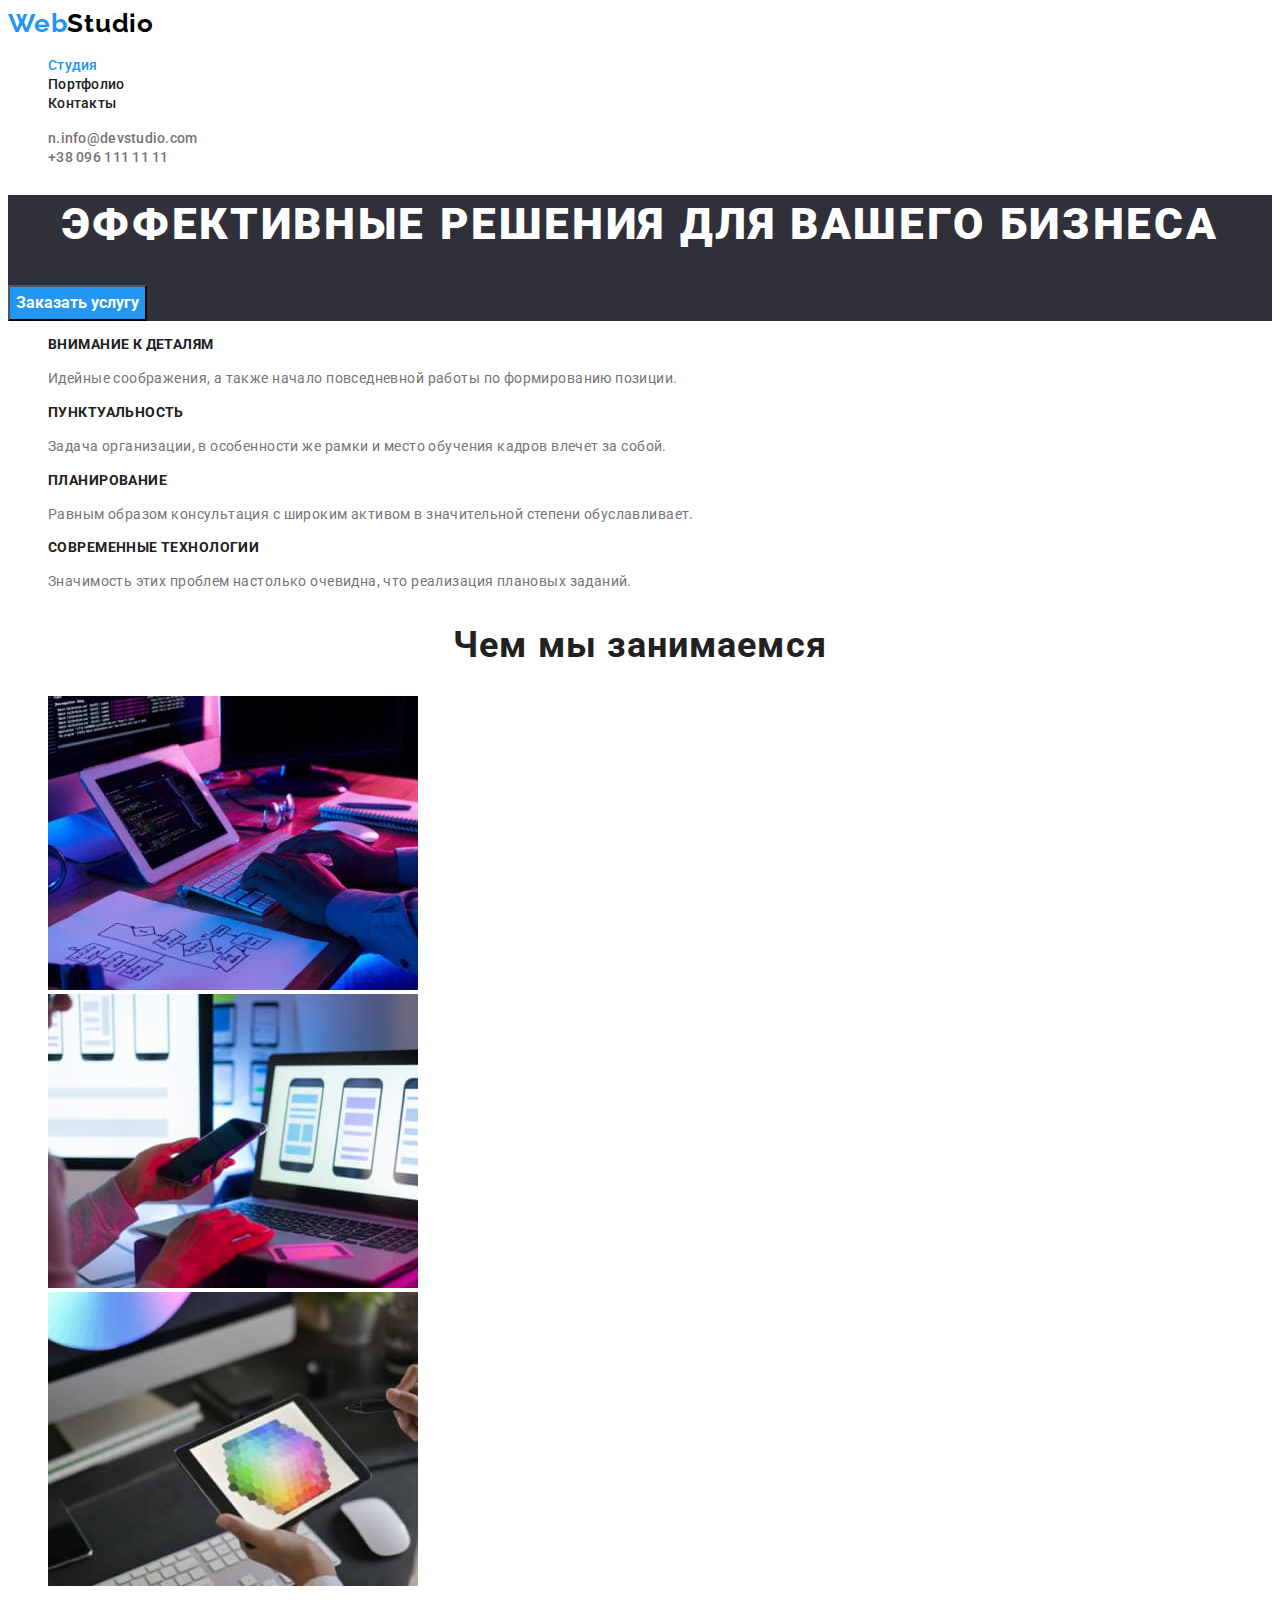
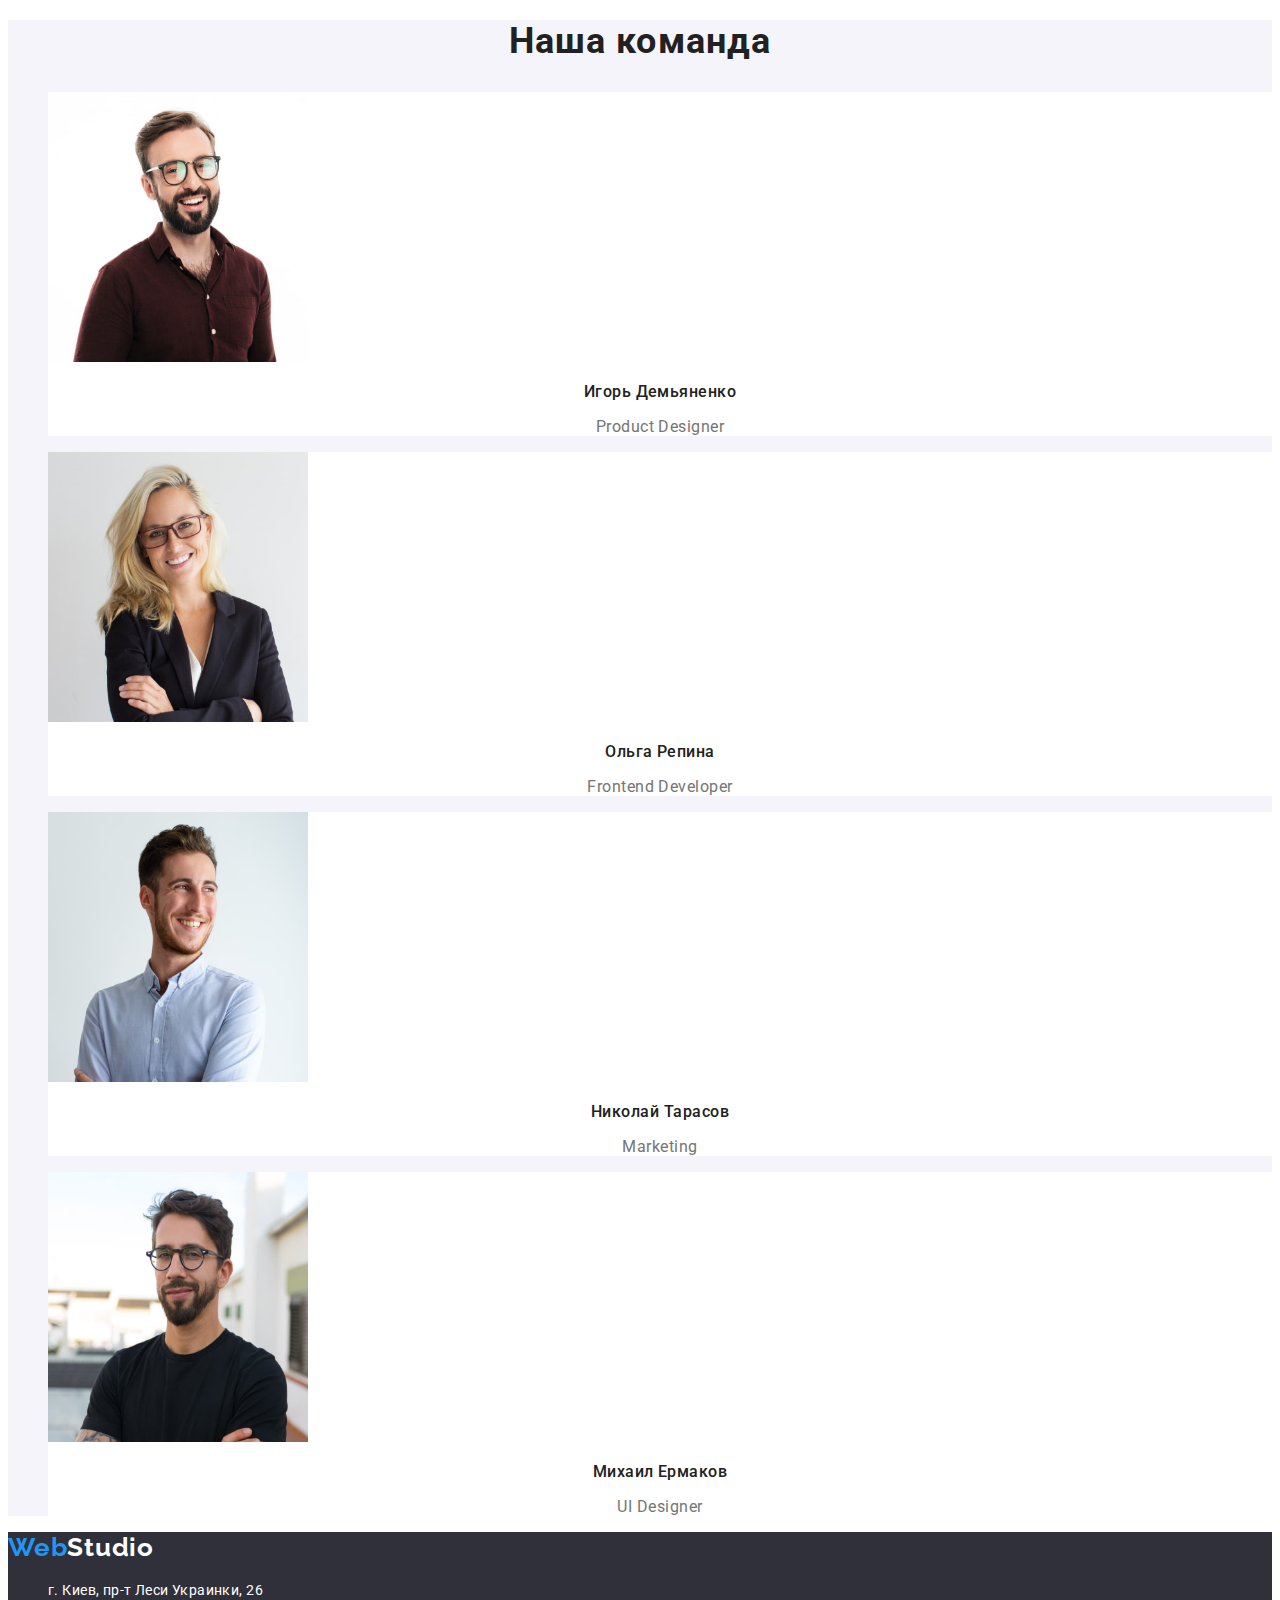
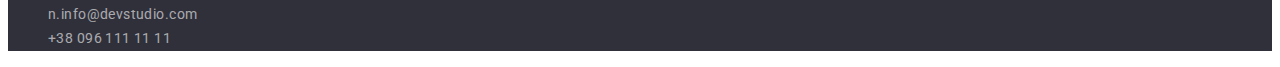
==== commit d0c3e434: "corrections made" ====
--- a/index.html
+++ b/index.html
@@ -17,8 +17,7 @@
 		<header class="header">
 			<nav class="header-nav">
 				<a class="logo link" href="">
-					Web
-					<span class="header-logo">Studio</span>
+					Web<span class="header-logo">Studio</span>
 				</a>
 				<ul class="header-list list">
 					<li class="header-item"><a href="" class="header-link link current">Студия</a></li>
@@ -32,7 +31,7 @@
 			</ul>
 		</header>
 		<main>
-			<section>
+			<section class="hero">
 				<h1 class="hero-title">Эффективные решения для вашего бизнеса</h1>
 				<button type="button" class="button pointer">Заказать услугу</button>
 			</section>
@@ -92,25 +91,25 @@
 					</li>
 				</ul>
 			</section>
-			<section>
+			<section class="our-team">
 				<h2 class="section-title">Наша команда</h2>
 				<ul class="list">
-					<li>
+					<li class="team-member">
 						<img width="260" height="270" src="./images/img_our_team_1.jpg" alt="фото Игоря Демьяненка" />
 						<h3 class="team-title third-title">Игорь Демьяненко</h3>
 						<p lang="en" class="team-text">Product Designer</p>
 					</li>
-					<li>
+					<li class="team-member">
 						<img width="260" height="270" src="./images/img_our_team_2.jpg" alt="фото Ольги Репиной" />
 						<h3 class="team-title third-title">Ольга Репина</h3>
 						<p lang="en" class="team-text">Frontend Developer</p>
 					</li>
-					<li>
+					<li class="team-member">
 						<img width="260" height="270" src="./images/img_our_team_3.jpg" alt="фото Николая Тарасова" />
 						<h3 class="team-title third-title">Николай Тарасов</h3>
 						<p lang="en" class="team-text">Marketing</p>
 					</li>
-					<li>
+					<li class="team-member">
 						<img width="260" height="270" src="./images/img_our_team_4.jpg" alt="фото Михаила Ермакова" />
 						<h3 class="team-title third-title">Михаил Ермаков</h3>
 						<p lang="en" class="team-text">UI Designer</p>
@@ -120,8 +119,7 @@
 		</main>
 		<footer class="footer">
 			<a href="" class="logo link">
-				Web
-				<span class="footer-logo">Studio</span>
+				Web<span class="footer-logo">Studio</span>
 			</a>
 			<address id="contacts">
 				<ul class="list">
--- a/css/styles.css
+++ b/css/styles.css
@@ -16,6 +16,7 @@
 body {
 	font-family: "Roboto", sans-serif;
 	color: var(--text-color);
+	background-color: var(--first-light-color);
 }
 .list {
 	list-style: none;
@@ -95,6 +96,9 @@
 	color: var(--accent-color);
 }
 /* ------------------------HERO-------------------------- */
+.hero {
+	background-color: var(--dark-color);
+}
 .hero-title {
 	font-weight: 900;
 	font-size: 44px;
@@ -103,7 +107,6 @@
 	letter-spacing: 0.06em;
 	text-transform: uppercase;
 	color: var(--first-title-color);
-	background: var(--dark-color);
 }
 
 .button {
@@ -112,12 +115,11 @@
 	font-size: 16px;
 	line-height: 1.88;
 	color: var(--first-btn-color);
-	background: var(--accent-color);
+	background-color: var(--accent-color);
 }
 
 /* ----------------------BENEFITS----------------------- */
 /* first title */
-
 .benefits-title {
 	font-size: 14px;
 	line-height: 1.14;
@@ -132,6 +134,12 @@
 }
 /* ----------------------OUR WORK----------------------- */
 /* ----------------------OUR TEAM----------------------- */
+.our-team {
+	background-color: var(--second-light-color);
+}
+.team-member {
+	background-color: var(--first-light-color);
+}
 .team-title {
 	font-weight: 500;
 	font-size: 16px;
@@ -170,6 +178,10 @@
 	line-height: 1.71;
 	letter-spacing: 0.03em;
 	color: var(--contacts-color);
+}
+.footer-contacts:hover,
+.footer-contacts:focus {
+	color: var(--accent-color);
 }
 
 /* ------------------------FILTERS-------------------------- */
